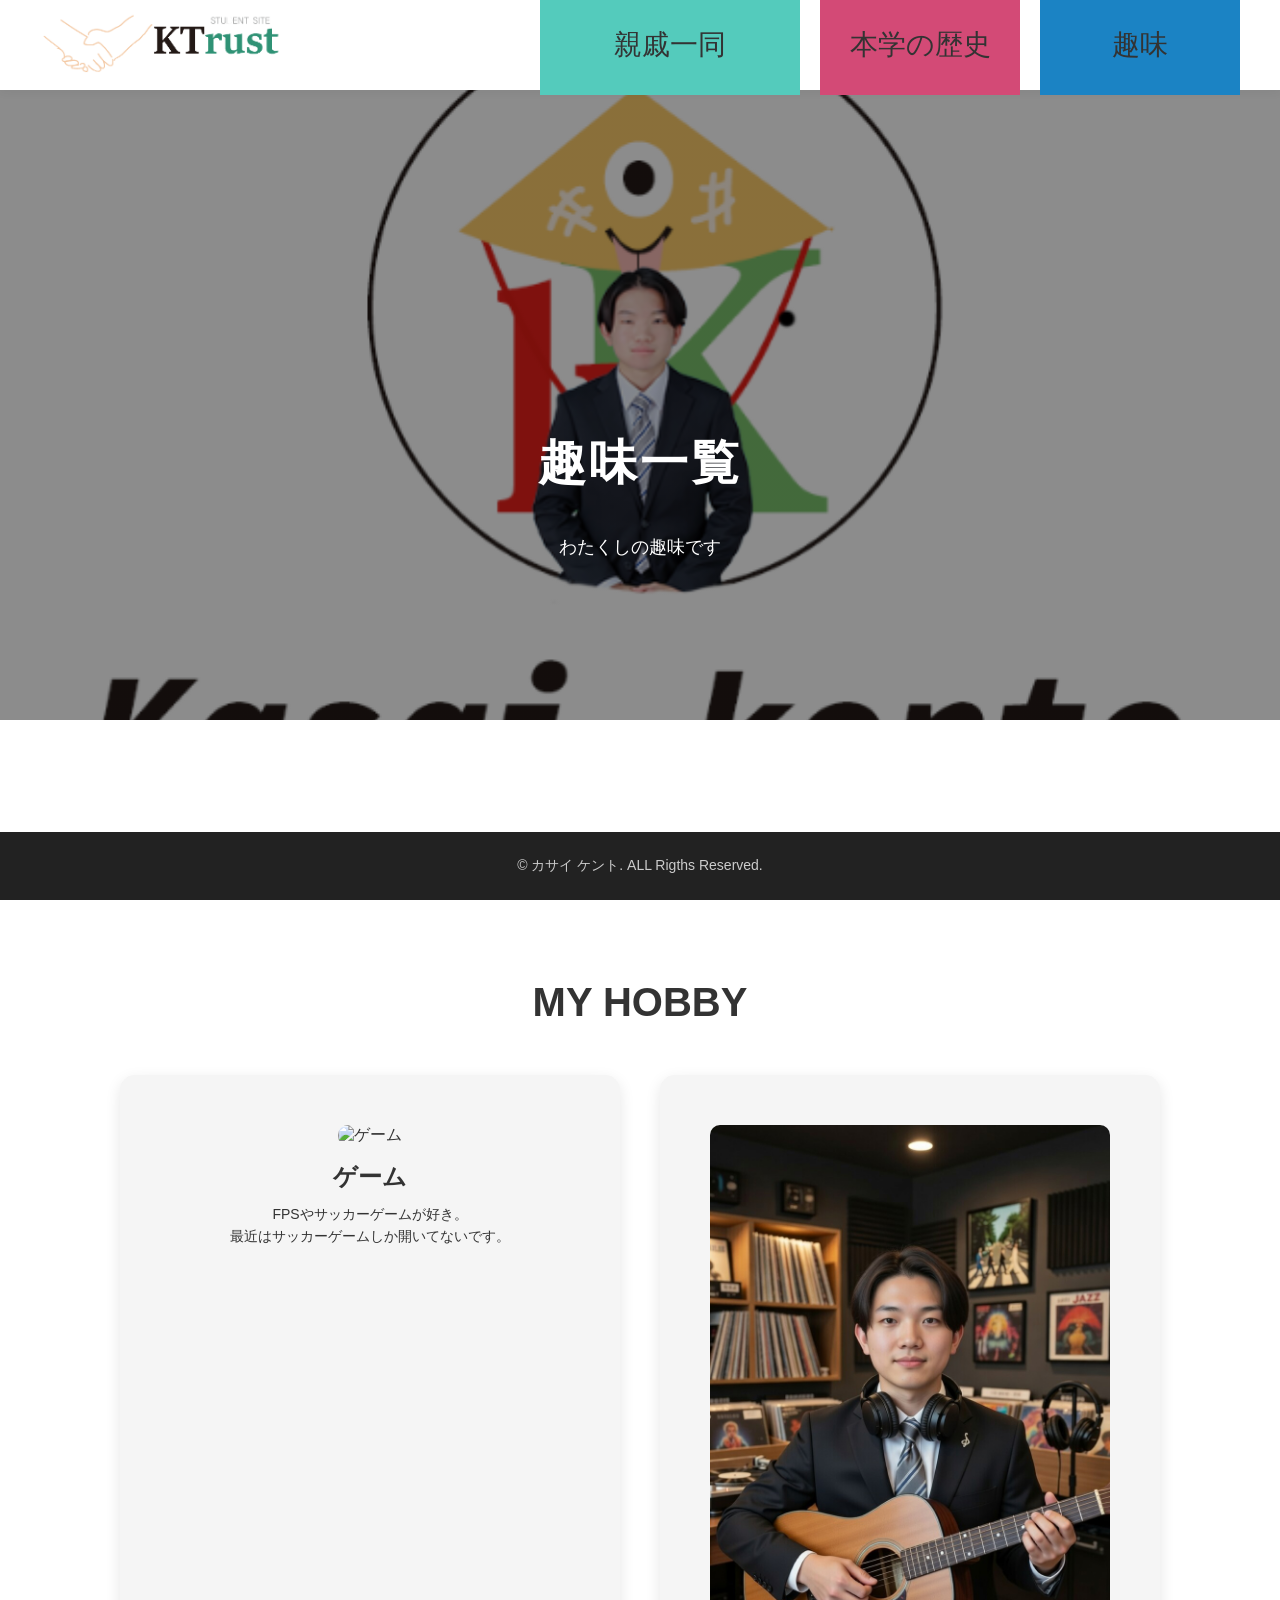
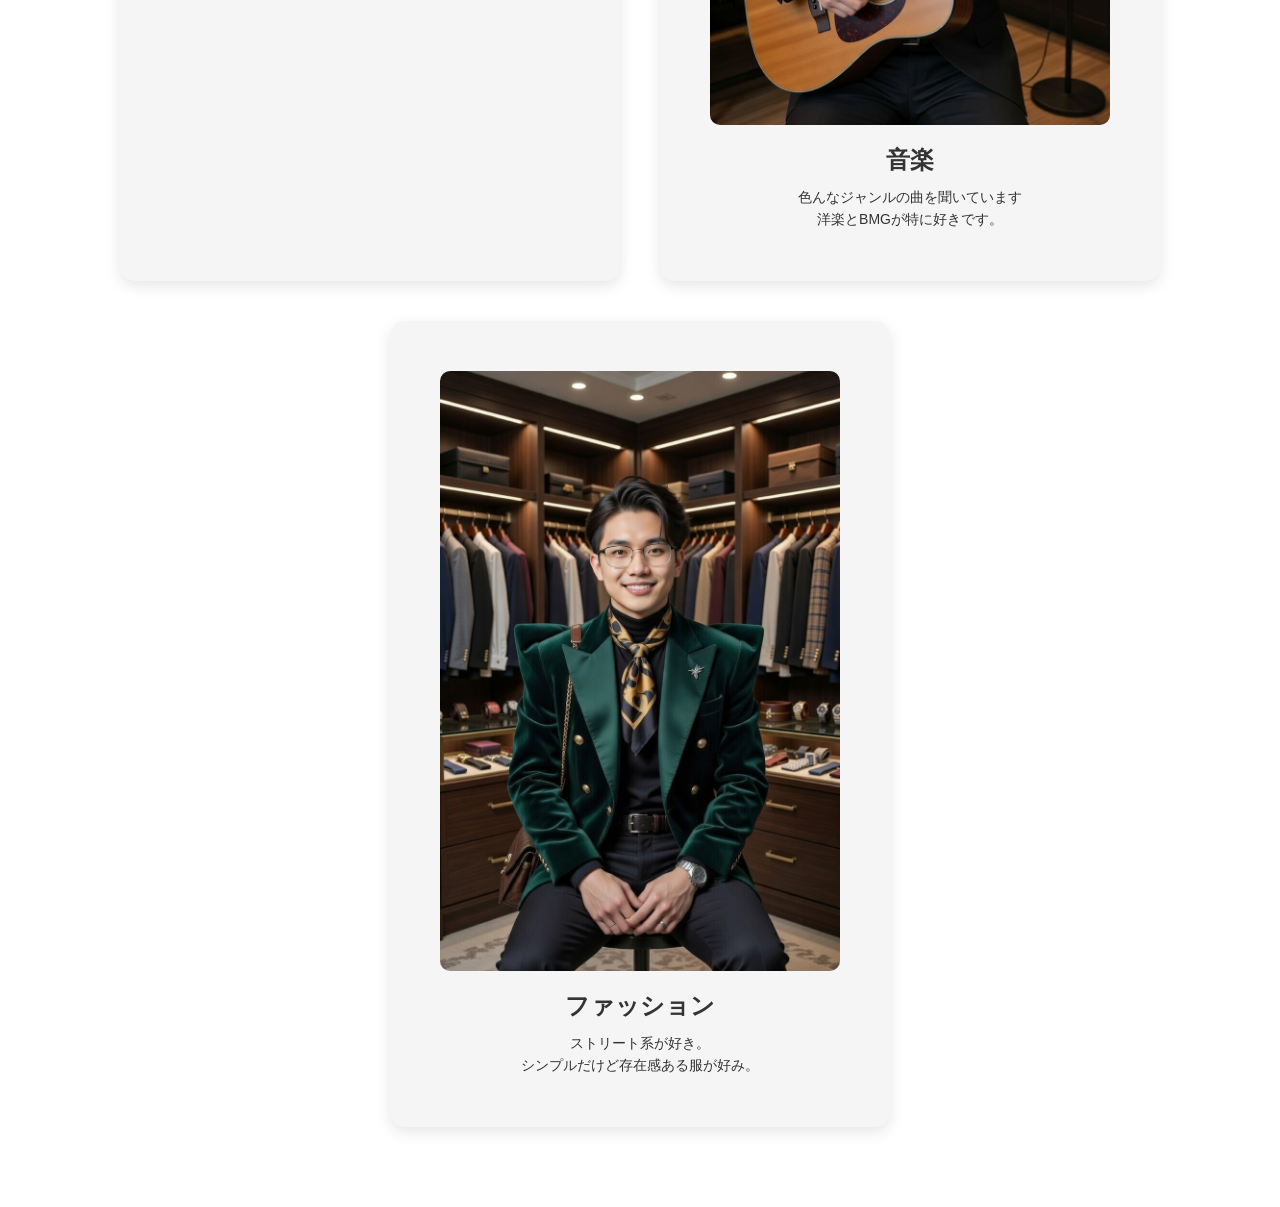
==== syumi.html @ 809b17b5 "Add files via upload" ====
<!DOCTYPE html>
<html lang="ja">
    <head>
        <meta charset="UTF-8">
        <title>趣味</title>
        <link rel="stylesheet" href="bbbbbbbbbbb.css">
        </head>
<body>
<header class="header">
    <a href="index.html" class="logo-link">
    <img src="./KTreat2.png" alt="ロゴ" class="logo">
    </a>

    <div class="menu">
        <a href="shinseki.html" class="box large link-box">親戚一同</a>
        <a href="honngakurekisi.html" class="box small link-box">本学の歴史</a>
        <a href="syumi.html" class="box small link-box">趣味</a>
    </div>
</header>
<section class="hero">
    <div class="hero-text">
        <h1>趣味一覧</h1>
        <P>わたくしの趣味です</P>
    </div>
</section>

<section class="hobby-section">

  <h1 class="hobby-title">MY HOBBY</h1>

  <div class="hobby-container">

    <div class="hobby-card">
      <img src="./sakka-sennsyuninattahito.jpg" alt="ゲーム">
      <h2>ゲーム</h2>
      <p>
        FPSやサッカーゲームが好き。<br>
        最近はサッカーゲームしか開いてないです。
      </p>
    </div>

    <div class="hobby-card">
      <img src="./guitarkakaetahito.jpg" alt="音楽">
      <h2>音楽</h2>
      <p>
        色んなジャンルの曲を聞いています<br>
        洋楽とBMGが特に好きです。
      </p>
    </div>

    <div class="hobby-card">
      <img src="./fassyonnsukinahito.jpg" alt="ファッション">
      <h2>ファッション</h2>
      <p>
        ストリート系が好き。<br>
        シンプルだけど存在感ある服が好み。
      </p>
    </div>

  </div>

</section>

<footer class="footer">
    <p>© カサイ ケント. ALL Rigths Reserved.</p>
</footer>
</body>
</html>
---- bbbbbbbbbbb.css ----
.header {
    position: fixed;
    top: 0;
    left: 0;
    width: 100%;
    height: 150px;
    display: flex;
    align-items: center;
    padding: 0 20px;
    background: white;
    z-index: 1000;
    box-sizing: border-box;
}

.logo {
    height: 120px;
}

.menu {
    margin-left: auto;
    display: flex;
}

.box {
    display: flex;
    align-items: center;
    justify-content: center;
    text-align: center;
    font-size: 28px;
    height: 100px;
}

.large {
    width: 260px;
    background-color: rgb(84, 203, 188);
}

.small {
    width: 200px;
}

.menu .small:nth-child(2) {
    background-color: rgb(211, 74, 118);
}

.menu .small:nth-child(3) {
    background-color: rgb(27, 131, 196);
}

.top-image {
    display: block;
    margin: 150px auto 0;
    margin-top: 100px;
    width: 80%;
}

.footer {
    position: fixed;
    bottom: 0;
    left: 0;
    width: 100%;
    background: #111;
    color: #fff;
    text-align: center;
    padding: 10px 0;
}

.profile {
    display:  flex;
    align-items: center;
    gap: 50px;
    margin: 180px auto 120px;
    /* max-width: 1200px; */
    justify-content: flex-start;
}

.profile-img {
    width: 900px;
}

.profile-text {
    width:400px;
    height: 400px;
    background: #6c63ff;
    color: white;
    border-radius: 50%;
    display: flex;
    align-items: center;
    justify-content: center;
    text-align: center;
    font-size: 28px;
    padding: 30px;
    box-sizing: border-box;
}

.body {
    padding-top: 150px;
    margin: 0;
}

.main-area {
    display: flex;
    align-items: center;
    justify-content: flex-start;
    gap: 60px;
    margin: 180px 80px 120px;
    width: 100%;
}

.main-image {
    width: 420px;
    border-radius: 25px;
}



.text-balloon.long {
    min-height: 100vh;
    width: 100%;
    display: flex;
    flex-direction: column;
    justify-content: center;
    align-items: center;
    padding: 120px 10% 140px;
    box-sizing: border-box;
}


.text-balloon.long h2 {
  font-size: 72px;
  margin-bottom: 40px;
}

.text-balloon.long p {
  font-size: 28px;
  line-height: 2;
  text-align: center;
}

.speech-title {
    font-size: 36px;
    text-align: center;
    margin-bottom: 20px;
}

.scroll-animate {
    opacity: 0;
    transform: translateY(40px) scall(0.9);
    transition: all 0.8s ease;
}

.scroll-animate.active {
    opacity: 1;
    transform: translateY(0) scall(1.15);
}

.speech-title {
    font-size: 40px;
    text-align: center;
    letter-spacing: 0.1em;
}

.scroll-up {
  opacity: 0;
  transform: translateY(120px) scale(0.7);
  transition: all 0.8s cubic-bezier(.19,1,.22,1);
}

.scroll-up.active {
  opacity: 1;
  transform: translateY(0) scale(1.15);
}

.full-screen {
    min-height: 100vh;
    width: 100vw;
    margin: 0;
    padding: 80px 10%;
    box-sizing: border-box;

}

h1 {
    font-size: 120px;
    text-align: center;
    margin: 180px 0 40px 0;

}

.cloud {
    position: relative;
    background:#6c63ff;
    color: white;

    width: 800px;
    padding: 50px 70px;

    border-radius: 80px;
    font-size: 34px;
    line-height: 1.8;
}

.cloud::before,
.cloud::after {
    content: "";
    position: absolute;
    background: #6c63ff;
    border-radius: 50%;
}

.cloud::before {
    width: 45px;
    height: 45px;
    left: -45px;
    bottom: 60px;
}

.cloud::after {
    width: 25px;
    height: 25px;
    left: -65px;
    bottom: 40px;
}
.profile.reverse {
    flex-direction: row-reverse;
}


.cloud.left::before,
.cloud.left::after,
.cloud.right::before,
.cloud.right::after {
    content: "";
    position: absolute;
    background: #6c63ff;
    border-radius: 50%;
}
.cloud.right::before {
    width: 45px;
    height: 45px;
    left: -45px;
    bottom: 60px;
}

.cloud.left::after {
    width: 25px;
    height: 25px;
    left: -65px;
    bottom: 40px;
}

.cloud.right::before {
    width: 45px;
    height: 45px;
    right: -45px;
    left: auto;
    bottom: 60px;
    background: #6c63ff;
    border-radius: 50%;
}

.cloud.right::after {
    width: 25px;
    height: 25px;
    right: -65px;
    left: auto;
    bottom: 40px;
    background: #6c63ff;
    border-radius: 50%;
}


.profile.right-layout {
    justify-content: flex-end;
    gap: 50px;
}
    

.profile.right-layout .profile-img {
    margin-left: 0;
}

.entry-area {
    text-align: center;
    margin: 80px 0;
}

.entry-btn {
    display: inline-block;
    padding: 18px 50px;
    background: linear-gradient(135deg, #667eea, #764ba2);
    color: white;
    font-size: 22px;
    font-weight: bold;
    border-radius: 50px;
    text-decoration: none;
    transition: 0.3s;
    box-shadow: 0 6px 15px rgba(0,0,0,0.2);
}

.entry-btn:hover {
    transform: translateY(-5px);
    box-shadow:  0 10px 25px rgba(0,0,0,0.3);
    opacity: 0.9;
}

.thanks-container {
  min-height: 100vh;
  display: flex;
  flex-direction: column;
  justify-content: center;
  align-items: center;
  text-align: center;
}

.check-circle {
  width: 140px;
  height: 140px;
  border-radius: 50%;
  background: linear-gradient(135deg,#43cea2,#185a9d);
  color: white;
  font-size: 80px;
  font-weight: bold;
  display: flex;
  justify-content: center;
  align-items: center;
  margin-bottom: 30px;
  animation: pop 0.6s ease;
}

@keyframes pop {
  0% {
    transform: scale(0);
    opacity: 0;
  }
  70% {
    transform: scale(1.2);
  }
  100% {
    transform: scale(1);
    opacity: 1;
  }
}

.thanks-container h1 {
  font-size: 36px;
  margin-bottom: 10px;
}

.thanks-container p {
  font-size: 18px;
  margin-bottom: 30px;
}

.back-btn {
  padding: 15px 40px;
  background: #667eea;
  color: white;
  border-radius: 50px;
  text-decoration: none;
  font-size: 18px;
  transition: 0.3s;
}

.back-btn:hover {
  opacity: 0.85;
  transform: translateY(-3px);
}

* {
    margin: 0;
    padding: 0;
    box-sizing: border-box;
}

body {
    font-family: "Yu Gothic", sans-serif;
    color: #333;
    background: #f7f9fc;
}

/* ヘッダー */
.header {
    position: fixed;
    top: 0;
    left: 0;
    width: 100%;
    height: 90px;
    background: #fff;
    display: flex;
    align-items: center;
    justify-content: space-between;
    padding: 0 40px;
    box-shadow: 0 2px 10px rgba(0,0,0,0.05);
    z-index: 1000;
}

.logo {
    height: 60px;
}

.menu a {
    margin-left: 20px;
    text-decoration: none;
    color: #333;
    font-weight: 500;
    transition: 0.3s;
}

.menu a:hover,
.menu .active {
    color: #0077ff;
}

/* メインビジュアル */
.hero {
    height: 70vh;
    background: linear-gradient(rgba(0,0,0,.45), rgba(0,0,0,.45)),
    url("./sennzaisyasinn2.png") center/cover no-repeat;
    display: flex;
    justify-content: center;
    align-items: center;
    margin-top: 90px;
}

.hero-text {
    text-align: center;
    color: #fff;
}

.hero-text h1 {
    font-size: 48px;
    letter-spacing: 3px;
}

.hero-text p {
    font-size: 18px;
    margin-top: 15px;
}

/* セクション */
section {
    padding: 80px 10%;
    background: #fff;
}

.section-title {
    text-align: center;
    font-size: 32px;
    margin-bottom: 50px;
}

.history-wrap {
    display: flex;
    gap: 40px;
    align-items: center;
    flex-wrap: wrap;
}

.history-images {
    flex: 1;
    display: flex;
    flex-direction: column;
    gap: 20px;
}

.history-images img {
    width: 100%;
    border-radius: 12px;
    box-shadow: 0 4px 15px rgba(0,0,0,.1);
}

.history-text {
    flex: 1;
    font-size: 16px;
    line-height: 1.9;
}

/* 年表 */
.timeline {
    background: #f0f6ff;
}

.timeline-list {
    max-width: 800px;
    margin: auto;
    list-style: none;
}

.timeline-list li {
    padding: 20px 0;
    font-size: 18px;
    border-bottom: 1px solid #ccc;
}

.timeline-list span {
    color: #0077ff;
    font-weight: bold;
    margin-right: 10px;
}

/* フッター */
.footer {
    background: #222;
    color: #ccc;
    text-align: center;
    padding: 25px 0;
    font-size: 14px;
}

/* アニメーション */
.fade-in {
    opacity: 0;
    transform: translateY(40px);
    transition: 0.8s;
}

.fade-in.show {
    opacity: 1;
    transform: translateY(0);
}

@media (max-width: 768px) {
    .hero-text h1 { font-size: 32px; }
    .history-wrap { flex-direction: column; }
}

/* ===== 趣味ページ ===== */

.hobby-section {
    padding: 80px 20px;
    text-align: center;
}

.hobby-title {
    font-size: 40px;
    margin-bottom: 50px;
}

.hobby-container {
    display: flex;
    justify-content: center;
    gap: 40px;
    flex-wrap: wrap;
}

.hobby-card {
    width: 500px;
    padding: 50px;
    background: #f5f5f5;
    border-radius: 15px;
    box-shadow: 0 5px 15px rgba(0,0,0,0.1);
    transition: 0.3s;
}

.hobby-card:hover {
    transform: translateY(-10px);
}

.hobby-card img {
    width: 100%;
    border-radius: 10px;
    margin-bottom: 15px;
}

.hobby-card h2 {
    margin-bottom: 10px;
}

.hobby-card p {
    font-size: 14px;
    line-height: 1.6;
}

/* スマホ対応 */
@media (max-width: 768px) {
    .hobby-container {
        flex-direction: column;
        align-items: center;
    }
}

body {
  margin: 0;
  overflow-x: hidden;
}
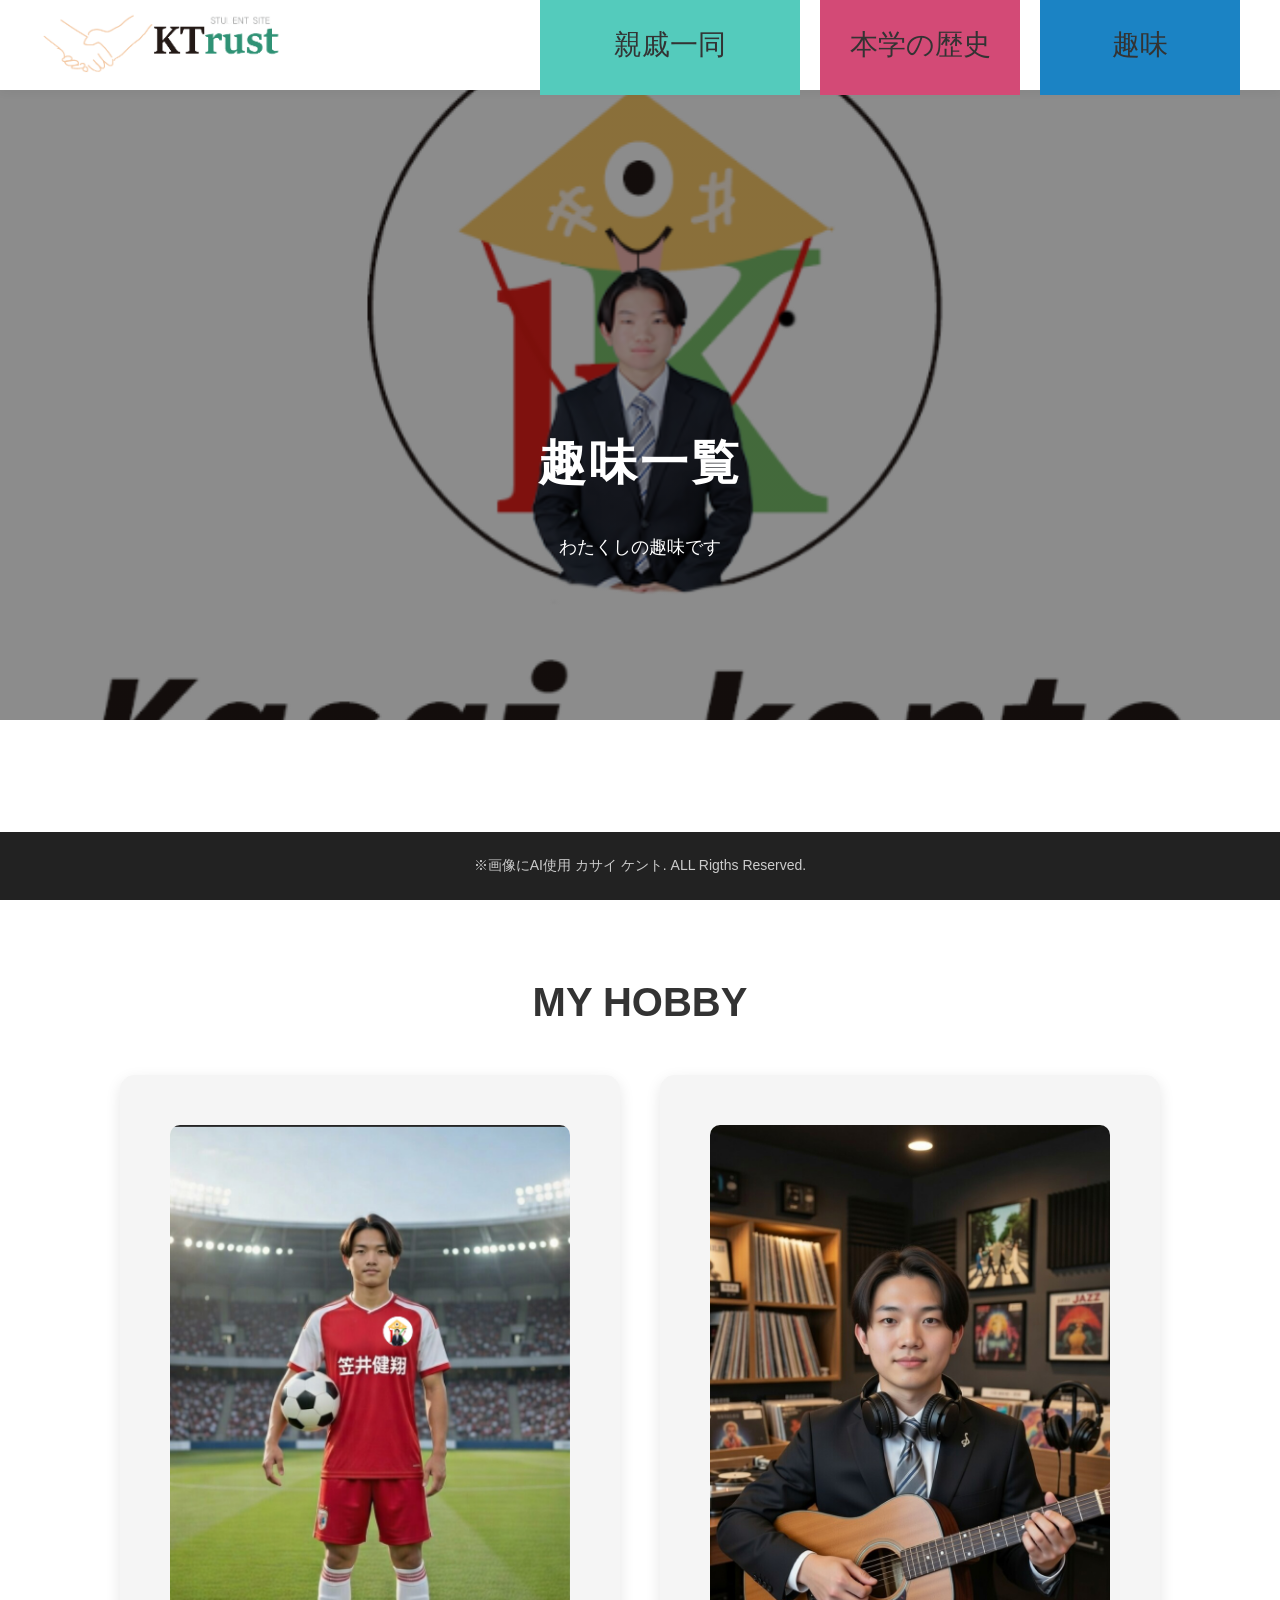
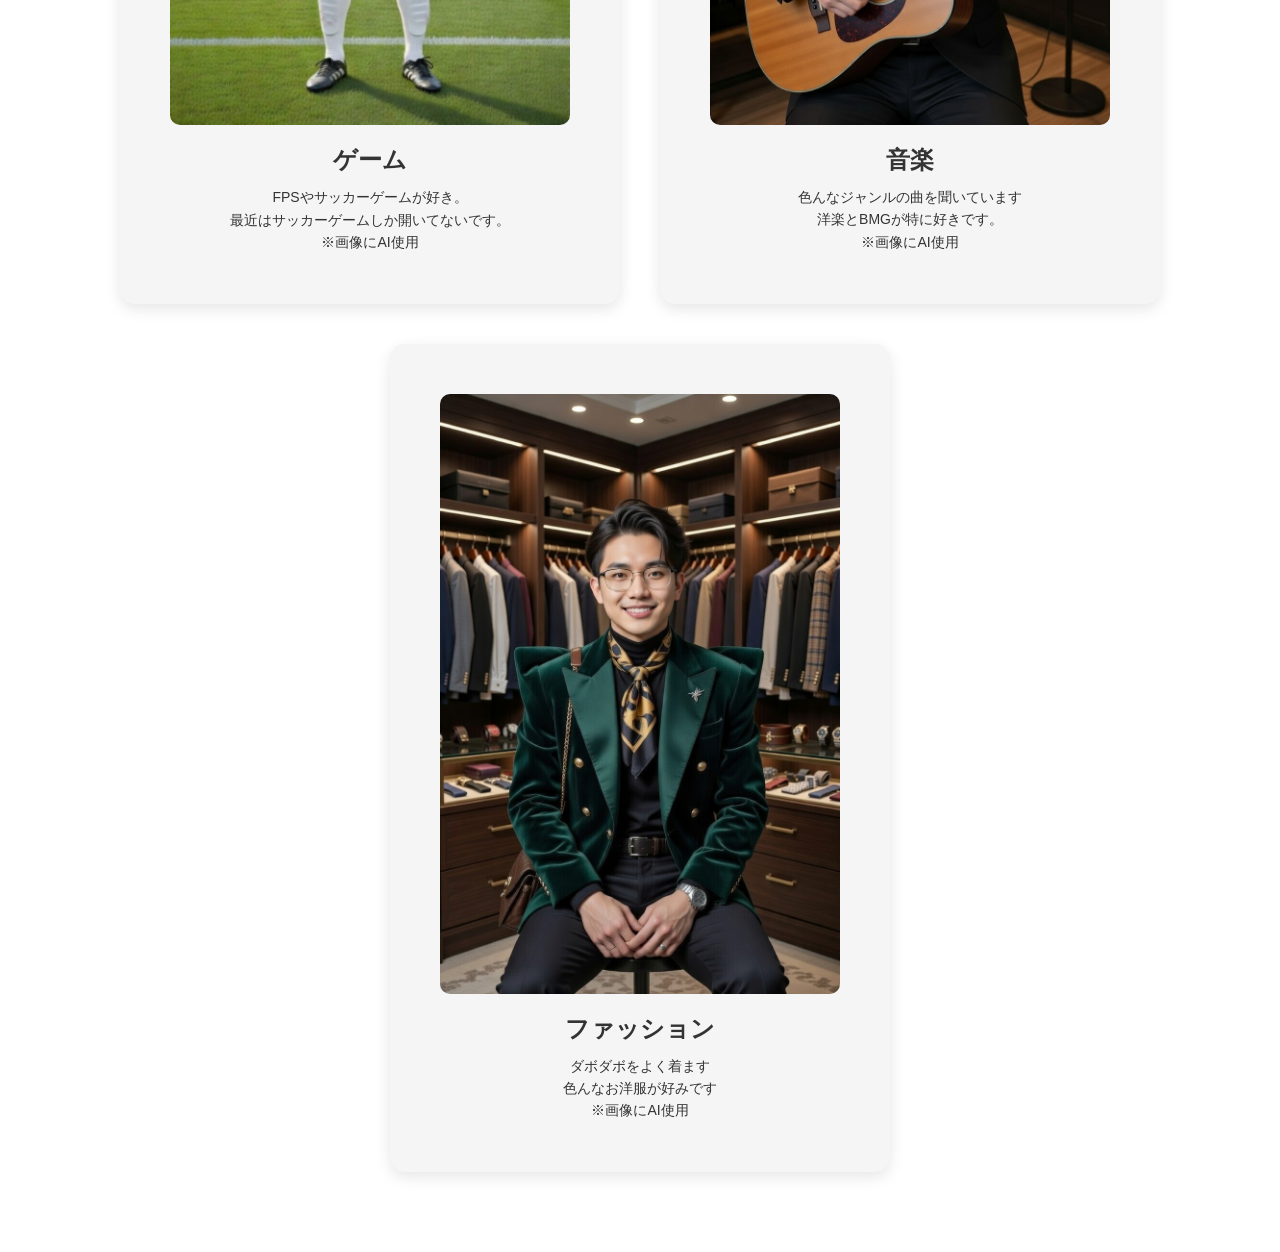
==== commit b5e5f6cf: "Add files via upload" ====
--- a/syumi.html
+++ b/syumi.html
@@ -31,11 +31,12 @@
   <div class="hobby-container">
 
     <div class="hobby-card">
-      <img src="./sakka-sennsyuninattahito.jpg" alt="ゲーム">
+      <img src="./sakka-syuuseiba-jon.png" alt="ゲーム">
       <h2>ゲーム</h2>
       <p>
         FPSやサッカーゲームが好き。<br>
-        最近はサッカーゲームしか開いてないです。
+        最近はサッカーゲームしか開いてないです。<br>
+        ※画像にAI使用
       </p>
     </div>
 
@@ -44,7 +45,8 @@
       <h2>音楽</h2>
       <p>
         色んなジャンルの曲を聞いています<br>
-        洋楽とBMGが特に好きです。
+        洋楽とBMGが特に好きです。<br>
+        ※画像にAI使用
       </p>
     </div>
 
@@ -52,8 +54,9 @@
       <img src="./fassyonnsukinahito.jpg" alt="ファッション">
       <h2>ファッション</h2>
       <p>
-        ストリート系が好き。<br>
-        シンプルだけど存在感ある服が好み。
+        ダボダボをよく着ます<br>
+        色んなお洋服が好みです<br>
+        ※画像にAI使用
       </p>
     </div>
 
@@ -62,7 +65,7 @@
 </section>
 
 <footer class="footer">
-    <p>© カサイ ケント. ALL Rigths Reserved.</p>
+    <p>※画像にAI使用 カサイ ケント. ALL Rigths Reserved.</p>
 </footer>
 </body>
 </html>
